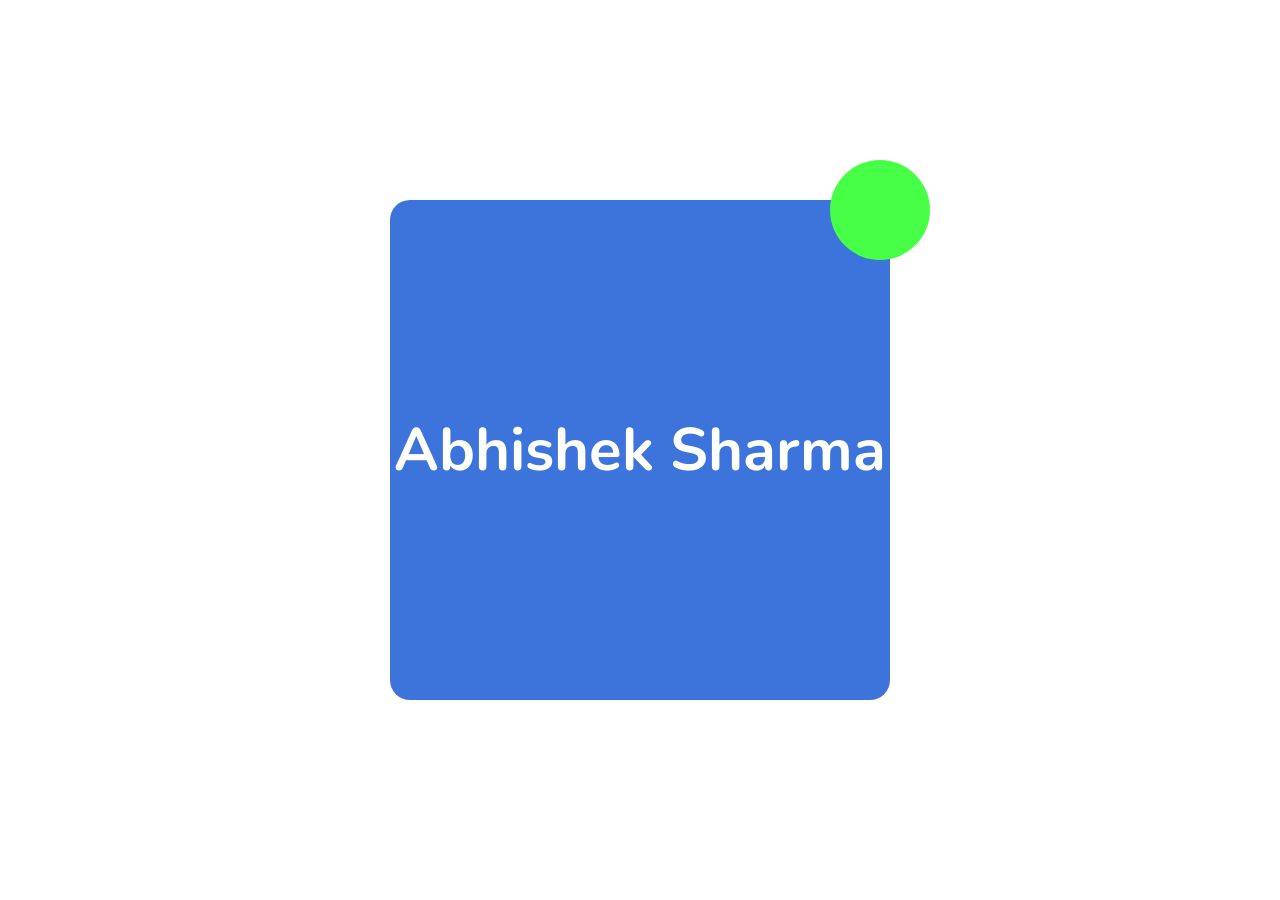
==== index.html @ 6c6282d4 "code_updated" ====
<!DOCTYPE html>
<html lang="en">
<head>
    <meta charset="UTF-8">
    <meta name="viewport" content="width=device-width, initial-scale=1.0">
    <link rel="stylesheet" href="style.css">
    <title>Document</title>
</head>
<body>
    <section class="Main-card">
        <div class="top-circle-card">

        </div>

        <h1 id="name">Abhishek Sharma</h1>
    </section>
</body>
</html>
---- style.css ----
@import url('https://fonts.googleapis.com/css2?family=Nunito:ital,wght@0,200..1000;1,200..1000&display=swap');
*{
    margin: 0;
    padding: 0;

    font-family: "Nunito", sans-serif;
}
body{
    height: 100vh;
    width: 100vw;

    display: flex;
    justify-content: center;
    align-items: center;
}
.Main-card{
    height: 500px;
    width: 500px;
    background: rgb(61, 116, 219);

    position: relative;

    border-radius: 20px;
    display: flex;
    justify-content: center;
    align-items: center;
}
.top-circle-card{
    height: 100px;
    width: 100px;

    background-color: rgb(70, 255, 70);
    border-radius: 50%;

    position: absolute;
    right: -40px;
    top: -40px;
}
#name{
    font-size: 60px;
    color: white;
}
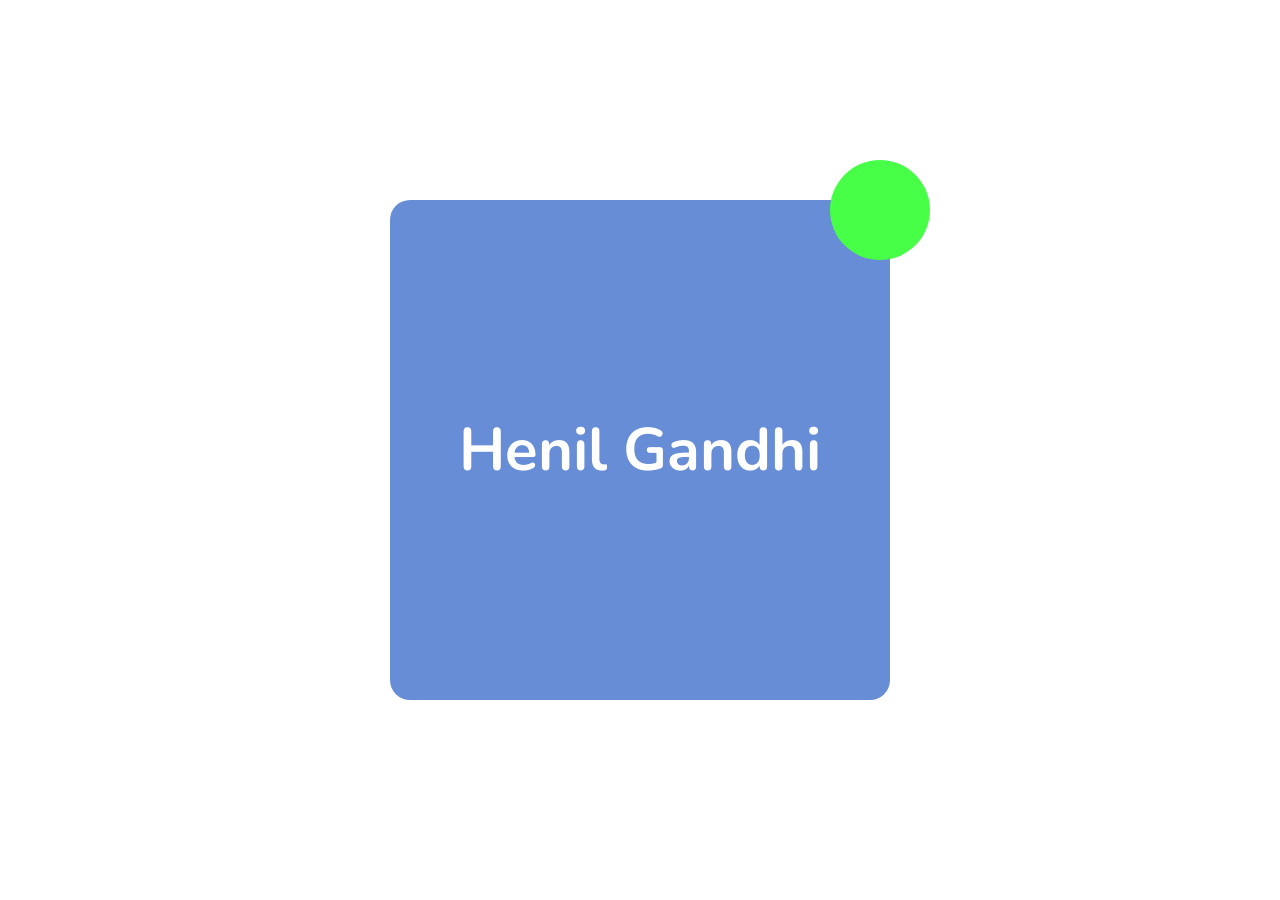
==== commit 87422883: "Updated_code" ====
--- a/index.html
+++ b/index.html
@@ -9,10 +9,8 @@
 <body>
     <section class="Main-card">
         <div class="top-circle-card">
-
         </div>
-
-        <h1 id="name">Abhishek Sharma</h1>
+        <h1 id="name">Henil Gandhi</h1>
     </section>
 </body>
 </html>
--- a/style.css
+++ b/style.css
@@ -16,7 +16,7 @@
 .Main-card{
     height: 500px;
     width: 500px;
-    background: rgb(61, 116, 219);
+    background: rgb(102, 141, 214);
 
     position: relative;
 
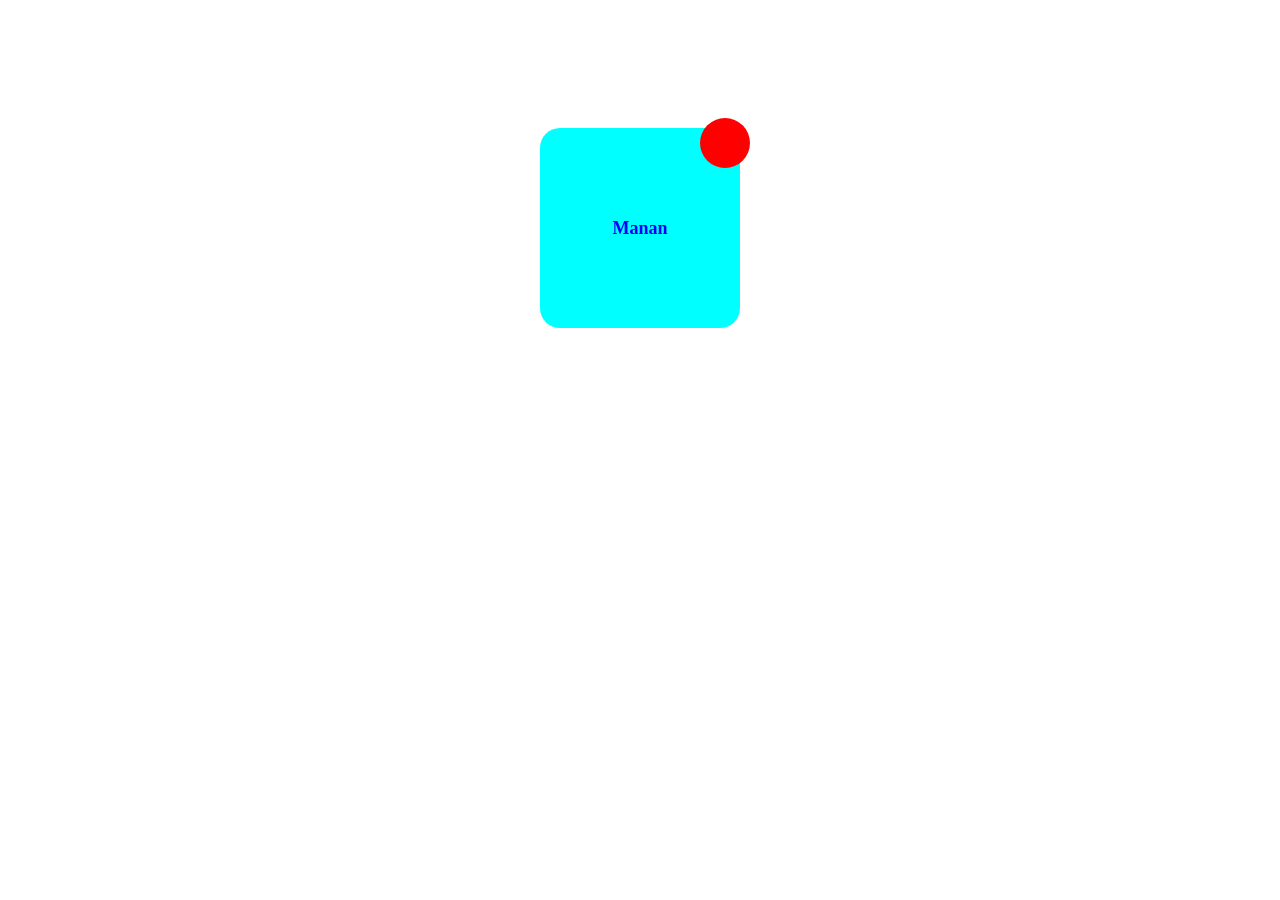
==== commit 727730b7: "Name Added" ====
--- a/index.html
+++ b/index.html
@@ -3,14 +3,55 @@
 <head>
     <meta charset="UTF-8">
     <meta name="viewport" content="width=device-width, initial-scale=1.0">
-    <link rel="stylesheet" href="style.css">
-    <title>Document</title>
+    <title>Assesment/Mock</title>
 </head>
+
+<style>
+    *{
+        padding:0;
+        margin:0;
+    }
+
+    body{
+        margin: 10%;
+        display:flex;
+        position: relative;
+        justify-content: center;        
+    }
+    .first{
+        height: 200px;
+        width: 200px;
+        border-radius: 10%;
+        background-color: aqua;
+        display:flex;
+        position: relative;
+    }
+    .circle{
+         height: 50px;
+         width: 50px;
+         border-radius:50%;
+         background-color: red;
+         display:flex;
+         position: absolute;
+         margin-top: -5%;
+         margin-left: 80%;
+    }
+    p{  
+        width: 200px;
+        display:flex;
+        justify-content: center;
+        align-items: center;
+        font-size: large;
+        color :blue ; 
+        font-weight: 700;
+    }
+</style>
 <body>
-    <section class="Main-card">
-        <div class="top-circle-card">
+    <div class="first">
+         <p>Manan</p>
+        <div class="circle">
+            
         </div>
-        <h1 id="name">Henil Gandhi</h1>
-    </section>
+    </div>
 </body>
 </html>
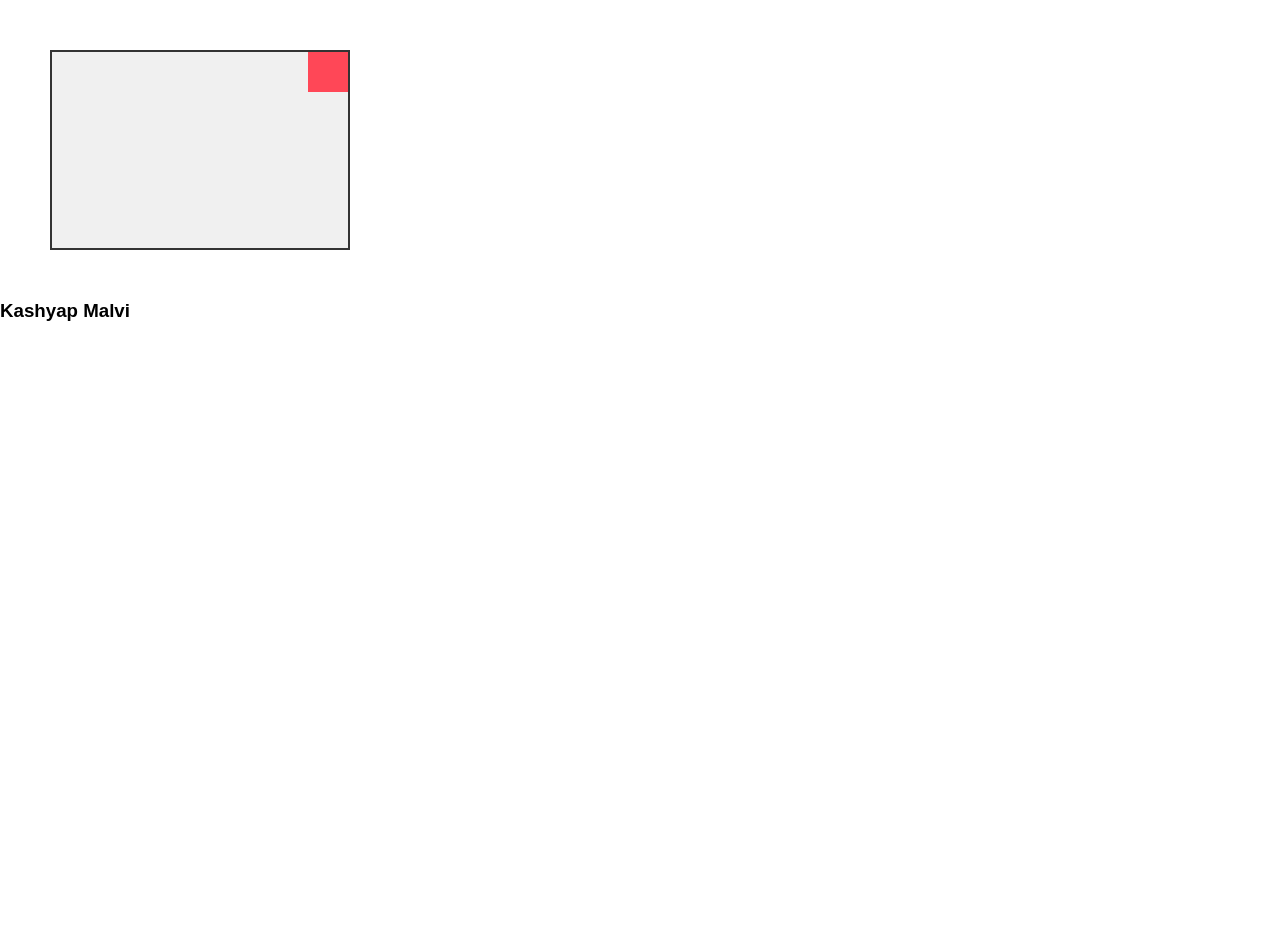
==== commit d5799984: "Merge branch 'main' into new_branch_1" ====
--- a/index.html
+++ b/index.html
@@ -3,55 +3,26 @@
 <head>
     <meta charset="UTF-8">
     <meta name="viewport" content="width=device-width, initial-scale=1.0">
-    <title>Assesment/Mock</title>
+    <title>Document</title>
+    <link rel="stylesheet" href="style.css">
 </head>
+<body>
+    <div class="box">
+        <div class="element"></div>
+    </div>
 
-<style>
-    *{
-        padding:0;
-        margin:0;
-    }
 
-    body{
-        margin: 10%;
-        display:flex;
-        position: relative;
-        justify-content: center;        
-    }
-    .first{
-        height: 200px;
-        width: 200px;
-        border-radius: 10%;
-        background-color: aqua;
-        display:flex;
-        position: relative;
-    }
-    .circle{
-         height: 50px;
-         width: 50px;
-         border-radius:50%;
-         background-color: red;
-         display:flex;
-         position: absolute;
-         margin-top: -5%;
-         margin-left: 80%;
-    }
-    p{  
-        width: 200px;
-        display:flex;
-        justify-content: center;
-        align-items: center;
-        font-size: large;
-        color :blue ; 
-        font-weight: 700;
-    }
-</style>
-<body>
-    <div class="first">
-         <p>Manan</p>
-        <div class="circle">
-            
+    <div class="maindiv">
+
+        <div class="childdiv">
+
         </div>
     </div>
+    <h3>Kashyap Malvi </h3>
+
+    <div class="container">
+        <div class="circle"></div>
+    </div>
+
 </body>
 </html>
--- a/style.css
+++ b/style.css
@@ -0,0 +1,87 @@
+
+* {
+    margin: 0;
+    padding: 0;
+    box-sizing: border-box;
+    font-family: gilroy, sans-serif;
+}
+
+html, body {
+    height: 100vh;
+    width: 100vw;
+}
+
+.box{
+    margin: 50px;
+    position: relative;
+    width: 300px;
+    height: 200px;
+    background-color: #f0f0f0;
+    border: 2px solid #333;
+}
+
+.element{
+    position: absolute;
+    top: 0;
+    right: 0;
+    width: 40px;
+    height: 40px;
+    background-color: #ff4757;
+
+*{
+    margin: 0;
+    padding: 0;
+}
+
+.maindiv{
+    margin-top: 100px;
+    margin-left: 100px;
+    height: 200px;
+    width: 200px;
+    background-color: red;
+    position: relative;
+    display: flex;
+    justify-content: end;
+    
+   
+}
+
+.childdiv{
+    margin-top: -10%;
+    margin-right:-10%;
+    border-radius: 50%;
+    position: absolute;
+    display: flex;
+    
+    background: green;
+    height: 50px;
+    width: 50px;
+    border: 1px solid black;
+}
+
+h3{
+    margin-left: 9%
+body{
+    display: flex;
+    justify-content: center;
+    align-items: center;
+    height: 80vh;
+}
+
+.container{
+    height: 200px;
+    width: 200px;
+    background-color: rgb(255, 64, 64);
+    border-radius: 15px;
+    position: relative;
+}
+
+.circle{
+    position: absolute;
+    height: 50px;
+    width: 50px;
+    background-color: rgb(65, 65, 173);
+    border-radius: 50%;
+    right: -20px;
+    top: -20px;
+}
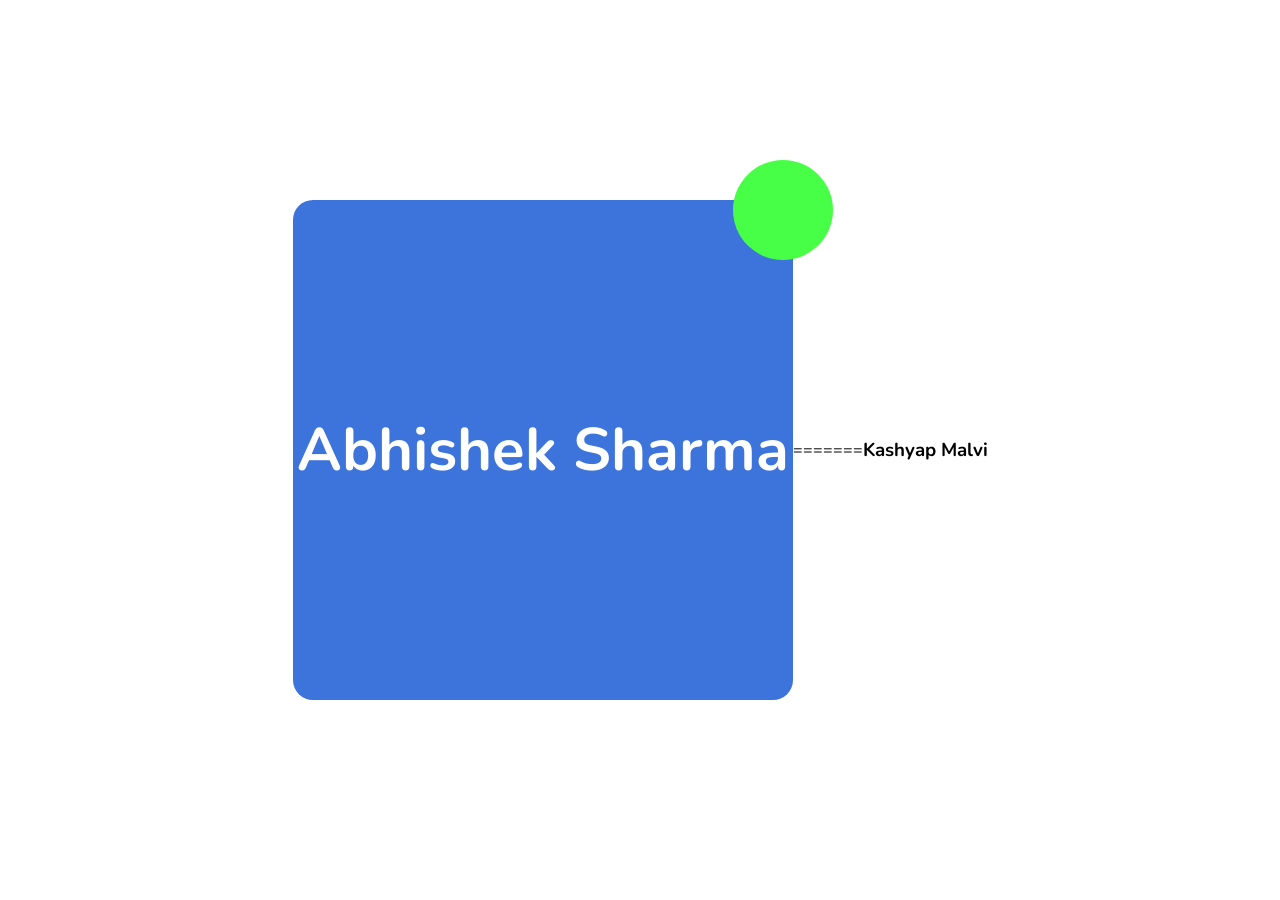
==== commit 9aab319a: "Merge branch 'main' into new_updated" ====
--- a/index.html
+++ b/index.html
@@ -3,13 +3,23 @@
 <head>
     <meta charset="UTF-8">
     <meta name="viewport" content="width=device-width, initial-scale=1.0">
+
+    <link rel="stylesheet" href="style.css">
+    <title>Document</title>
+</head>
+<body>
+    <section class="Main-card">
+        <div class="top-circle-card">
+
+        </div>
+
+        <h1 id="name">Abhishek Sharma</h1>
+    </section>
+=======
     <title>Document</title>
     <link rel="stylesheet" href="style.css">
 </head>
 <body>
-    <div class="box">
-        <div class="element"></div>
-    </div>
 
 
     <div class="maindiv">
@@ -24,5 +34,6 @@
         <div class="circle"></div>
     </div>
 
+
 </body>
 </html>
--- a/style.css
+++ b/style.css
@@ -1,32 +1,46 @@
 
-* {
+@import url('https://fonts.googleapis.com/css2?family=Nunito:ital,wght@0,200..1000;1,200..1000&display=swap');
+*{
     margin: 0;
     padding: 0;
-    box-sizing: border-box;
-    font-family: gilroy, sans-serif;
+
+    font-family: "Nunito", sans-serif;
 }
-
-html, body {
+body{
     height: 100vh;
     width: 100vw;
+
+    display: flex;
+    justify-content: center;
+    align-items: center;
 }
+.Main-card{
+    height: 500px;
+    width: 500px;
+    background: rgb(61, 116, 219);
 
-.box{
-    margin: 50px;
     position: relative;
-    width: 300px;
-    height: 200px;
-    background-color: #f0f0f0;
-    border: 2px solid #333;
+
+    border-radius: 20px;
+    display: flex;
+    justify-content: center;
+    align-items: center;
 }
+.top-circle-card{
+    height: 100px;
+    width: 100px;
 
-.element{
+    background-color: rgb(70, 255, 70);
+    border-radius: 50%;
+
     position: absolute;
-    top: 0;
-    right: 0;
-    width: 40px;
-    height: 40px;
-    background-color: #ff4757;
+    right: -40px;
+    top: -40px;
+}
+#name{
+    font-size: 60px;
+    color: white;
+
 
 *{
     margin: 0;
@@ -84,4 +98,5 @@
     border-radius: 50%;
     right: -20px;
     top: -20px;
+
 }
--- a/style.css
+++ b/style.css
@@ -1,32 +1,46 @@
 
-* {
+@import url('https://fonts.googleapis.com/css2?family=Nunito:ital,wght@0,200..1000;1,200..1000&display=swap');
+*{
     margin: 0;
     padding: 0;
-    box-sizing: border-box;
-    font-family: gilroy, sans-serif;
+
+    font-family: "Nunito", sans-serif;
 }
-
-html, body {
+body{
     height: 100vh;
     width: 100vw;
+
+    display: flex;
+    justify-content: center;
+    align-items: center;
 }
+.Main-card{
+    height: 500px;
+    width: 500px;
+    background: rgb(61, 116, 219);
 
-.box{
-    margin: 50px;
     position: relative;
-    width: 300px;
-    height: 200px;
-    background-color: #f0f0f0;
-    border: 2px solid #333;
+
+    border-radius: 20px;
+    display: flex;
+    justify-content: center;
+    align-items: center;
 }
+.top-circle-card{
+    height: 100px;
+    width: 100px;
 
-.element{
+    background-color: rgb(70, 255, 70);
+    border-radius: 50%;
+
     position: absolute;
-    top: 0;
-    right: 0;
-    width: 40px;
-    height: 40px;
-    background-color: #ff4757;
+    right: -40px;
+    top: -40px;
+}
+#name{
+    font-size: 60px;
+    color: white;
+
 
 *{
     margin: 0;
@@ -84,4 +98,5 @@
     border-radius: 50%;
     right: -20px;
     top: -20px;
+
 }
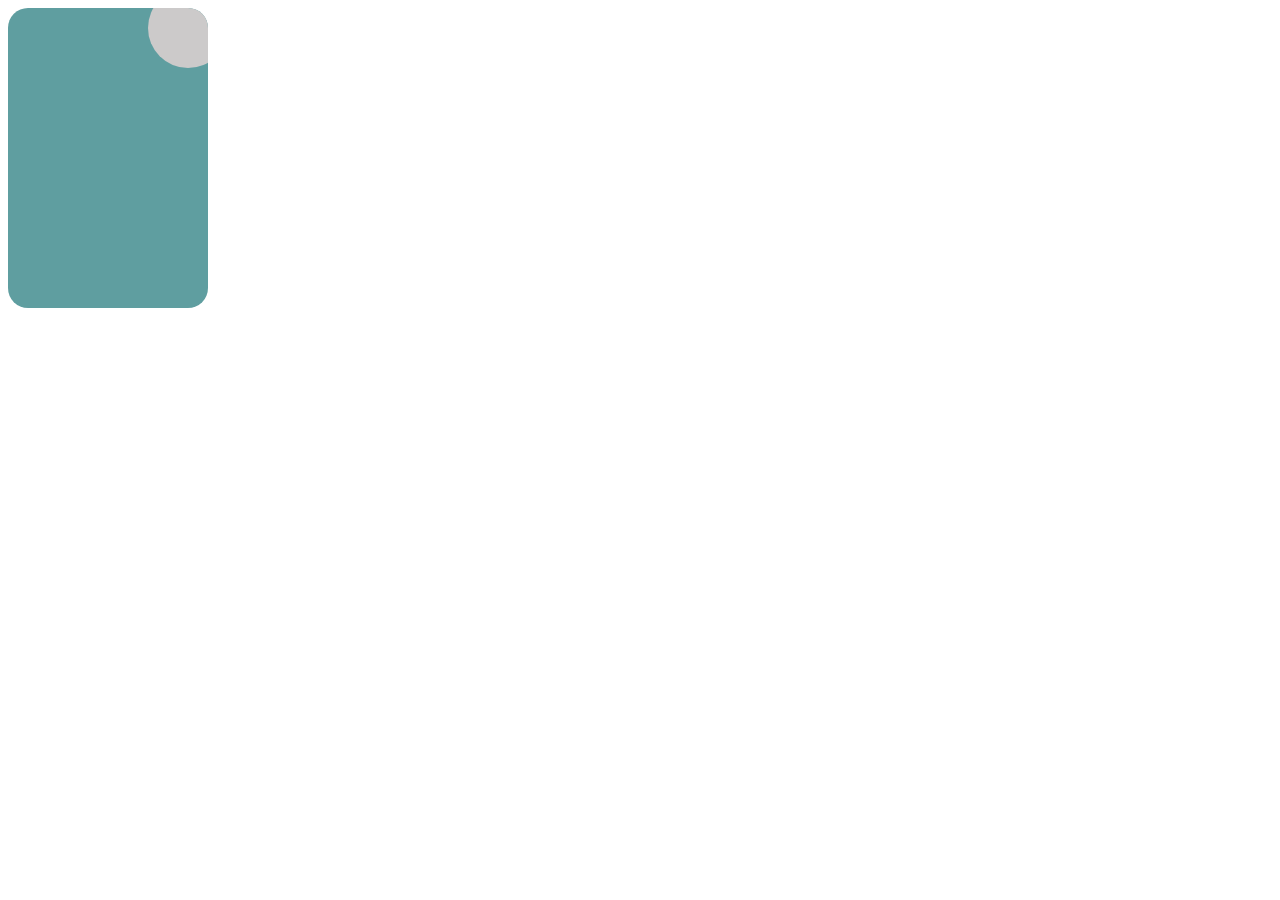
==== commit b84bbfc2: "Merge 0b48c223d477b399946b5e087008b2995861576c into 0dd3555ec5674883beabc17fecfc3a719c8070bb" ====
--- a/index.html
+++ b/index.html
@@ -3,37 +3,15 @@
 <head>
     <meta charset="UTF-8">
     <meta name="viewport" content="width=device-width, initial-scale=1.0">
-
     <link rel="stylesheet" href="style.css">
-    <title>Document</title>
+    <title>card</title>
 </head>
 <body>
-    <section class="Main-card">
-        <div class="top-circle-card">
+    <div class="contaner-parent">
+                     <div class="circle">
 
-        </div>
-
-        <h1 id="name">Abhishek Sharma</h1>
-    </section>
-=======
-    <title>Document</title>
-    <link rel="stylesheet" href="style.css">
-</head>
-<body>
-
-
-    <div class="maindiv">
-
-        <div class="childdiv">
-
-        </div>
+                    </div>
+           
     </div>
-    <h3>Kashyap Malvi </h3>
-
-    <div class="container">
-        <div class="circle"></div>
-    </div>
-
-
 </body>
 </html>
--- a/style.css
+++ b/style.css
@@ -1,102 +1,20 @@
-
-@import url('https://fonts.googleapis.com/css2?family=Nunito:ital,wght@0,200..1000;1,200..1000&display=swap');
-*{
-    margin: 0;
-    padding: 0;
-
-    font-family: "Nunito", sans-serif;
+.contaner-parent{
+     height: 300px;
+     width: 200px;
+     background-color: cadetblue;
+     border-radius: 20px;
+     overflow: hidden;
 }
-body{
-    height: 100vh;
-    width: 100vw;
-
-    display: flex;
-    justify-content: center;
-    align-items: center;
-}
-.Main-card{
-    height: 500px;
-    width: 500px;
-    background: rgb(61, 116, 219);
-
-    position: relative;
-
-    border-radius: 20px;
-    display: flex;
-    justify-content: center;
-    align-items: center;
-}
-.top-circle-card{
-    height: 100px;
-    width: 100px;
-
-    background-color: rgb(70, 255, 70);
-    border-radius: 50%;
-
-    position: absolute;
-    right: -40px;
-    top: -40px;
-}
-#name{
-    font-size: 60px;
-    color: white;
 
 
-*{
-    margin: 0;
-    padding: 0;
-}
-
-.maindiv{
-    margin-top: 100px;
-    margin-left: 100px;
-    height: 200px;
-    width: 200px;
-    background-color: red;
-    position: relative;
-    display: flex;
-    justify-content: end;
-    
-   
-}
-
-.childdiv{
-    margin-top: -10%;
-    margin-right:-10%;
-    border-radius: 50%;
-    position: absolute;
-    display: flex;
-    
-    background: green;
-    height: 50px;
-    width: 50px;
-    border: 1px solid black;
-}
-
-h3{
-    margin-left: 9%
-body{
-    display: flex;
-    justify-content: center;
-    align-items: center;
-    height: 80vh;
-}
-
-.container{
-    height: 200px;
-    width: 200px;
-    background-color: rgb(255, 64, 64);
-    border-radius: 15px;
-    position: relative;
-}
 
 .circle{
-    position: absolute;
-    height: 50px;
-    width: 50px;
-    background-color: rgb(65, 65, 173);
+    height: 80px;
+    width: 80px;
+    position: relative;
     border-radius: 50%;
-    right: -20px;
+    background-color: rgb(204, 202, 202);
+    left: 140px;
     top: -20px;
 
 }
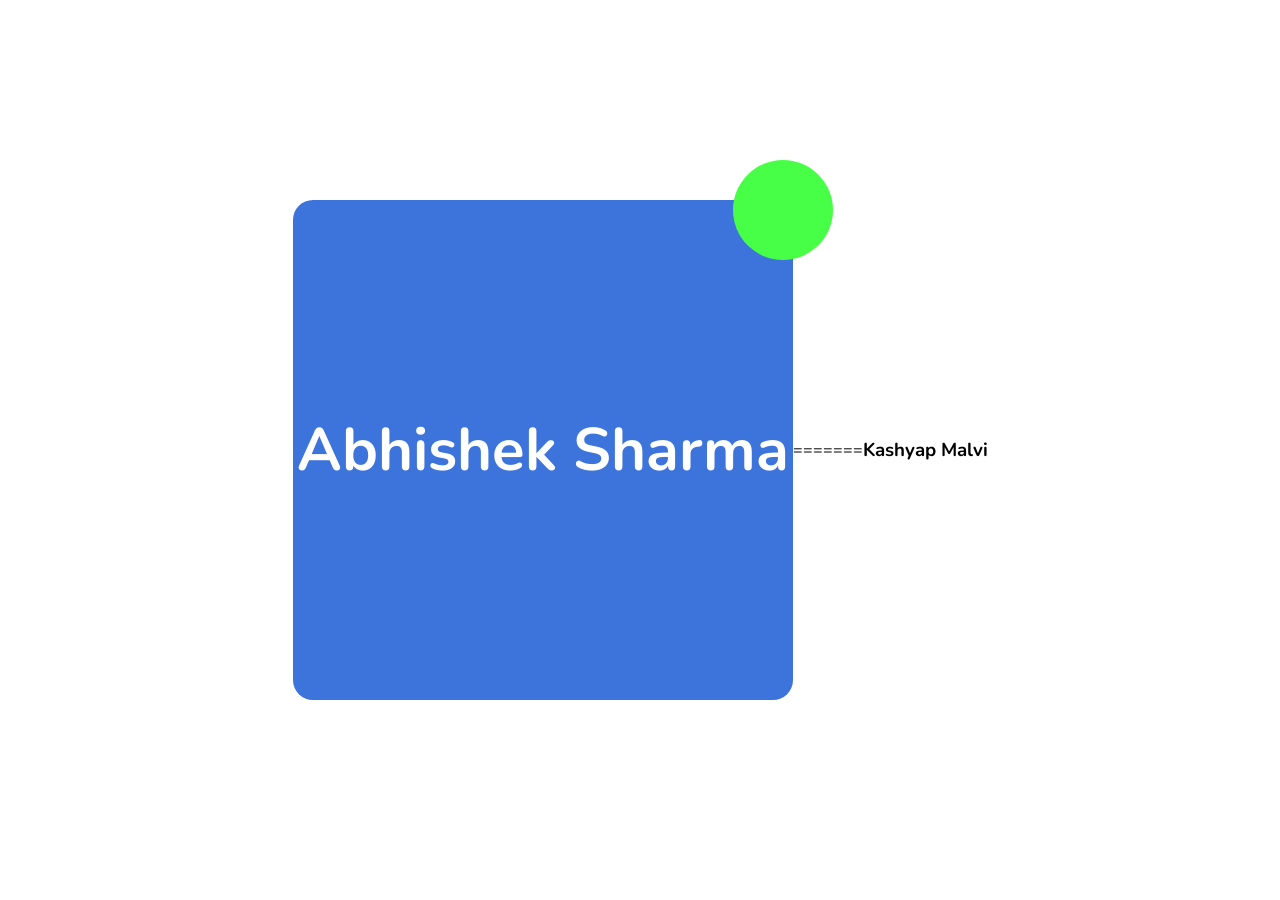
==== commit f2b30899: "Merge 9aab319ac6e0798bda71d7b09fa842d76fb50cc1 into 0dd3555ec5674883beabc17fecfc3a719c8070bb" ====
--- a/index.html
+++ b/index.html
@@ -3,15 +3,37 @@
 <head>
     <meta charset="UTF-8">
     <meta name="viewport" content="width=device-width, initial-scale=1.0">
+
     <link rel="stylesheet" href="style.css">
-    <title>card</title>
+    <title>Document</title>
 </head>
 <body>
-    <div class="contaner-parent">
-                     <div class="circle">
+    <section class="Main-card">
+        <div class="top-circle-card">
 
-                    </div>
-           
+        </div>
+
+        <h1 id="name">Abhishek Sharma</h1>
+    </section>
+=======
+    <title>Document</title>
+    <link rel="stylesheet" href="style.css">
+</head>
+<body>
+
+
+    <div class="maindiv">
+
+        <div class="childdiv">
+
+        </div>
     </div>
+    <h3>Kashyap Malvi </h3>
+
+    <div class="container">
+        <div class="circle"></div>
+    </div>
+
+
 </body>
 </html>
--- a/style.css
+++ b/style.css
@@ -1,20 +1,102 @@
-.contaner-parent{
-     height: 300px;
-     width: 200px;
-     background-color: cadetblue;
-     border-radius: 20px;
-     overflow: hidden;
+
+@import url('https://fonts.googleapis.com/css2?family=Nunito:ital,wght@0,200..1000;1,200..1000&display=swap');
+*{
+    margin: 0;
+    padding: 0;
+
+    font-family: "Nunito", sans-serif;
+}
+body{
+    height: 100vh;
+    width: 100vw;
+
+    display: flex;
+    justify-content: center;
+    align-items: center;
+}
+.Main-card{
+    height: 500px;
+    width: 500px;
+    background: rgb(61, 116, 219);
+
+    position: relative;
+
+    border-radius: 20px;
+    display: flex;
+    justify-content: center;
+    align-items: center;
+}
+.top-circle-card{
+    height: 100px;
+    width: 100px;
+
+    background-color: rgb(70, 255, 70);
+    border-radius: 50%;
+
+    position: absolute;
+    right: -40px;
+    top: -40px;
+}
+#name{
+    font-size: 60px;
+    color: white;
+
+
+*{
+    margin: 0;
+    padding: 0;
 }
 
+.maindiv{
+    margin-top: 100px;
+    margin-left: 100px;
+    height: 200px;
+    width: 200px;
+    background-color: red;
+    position: relative;
+    display: flex;
+    justify-content: end;
+    
+   
+}
 
+.childdiv{
+    margin-top: -10%;
+    margin-right:-10%;
+    border-radius: 50%;
+    position: absolute;
+    display: flex;
+    
+    background: green;
+    height: 50px;
+    width: 50px;
+    border: 1px solid black;
+}
+
+h3{
+    margin-left: 9%
+body{
+    display: flex;
+    justify-content: center;
+    align-items: center;
+    height: 80vh;
+}
+
+.container{
+    height: 200px;
+    width: 200px;
+    background-color: rgb(255, 64, 64);
+    border-radius: 15px;
+    position: relative;
+}
 
 .circle{
-    height: 80px;
-    width: 80px;
-    position: relative;
+    position: absolute;
+    height: 50px;
+    width: 50px;
+    background-color: rgb(65, 65, 173);
     border-radius: 50%;
-    background-color: rgb(204, 202, 202);
-    left: 140px;
+    right: -20px;
     top: -20px;
 
 }
--- a/style.css
+++ b/style.css
@@ -1,20 +1,102 @@
-.contaner-parent{
-     height: 300px;
-     width: 200px;
-     background-color: cadetblue;
-     border-radius: 20px;
-     overflow: hidden;
+
+@import url('https://fonts.googleapis.com/css2?family=Nunito:ital,wght@0,200..1000;1,200..1000&display=swap');
+*{
+    margin: 0;
+    padding: 0;
+
+    font-family: "Nunito", sans-serif;
+}
+body{
+    height: 100vh;
+    width: 100vw;
+
+    display: flex;
+    justify-content: center;
+    align-items: center;
+}
+.Main-card{
+    height: 500px;
+    width: 500px;
+    background: rgb(61, 116, 219);
+
+    position: relative;
+
+    border-radius: 20px;
+    display: flex;
+    justify-content: center;
+    align-items: center;
+}
+.top-circle-card{
+    height: 100px;
+    width: 100px;
+
+    background-color: rgb(70, 255, 70);
+    border-radius: 50%;
+
+    position: absolute;
+    right: -40px;
+    top: -40px;
+}
+#name{
+    font-size: 60px;
+    color: white;
+
+
+*{
+    margin: 0;
+    padding: 0;
 }
 
+.maindiv{
+    margin-top: 100px;
+    margin-left: 100px;
+    height: 200px;
+    width: 200px;
+    background-color: red;
+    position: relative;
+    display: flex;
+    justify-content: end;
+    
+   
+}
 
+.childdiv{
+    margin-top: -10%;
+    margin-right:-10%;
+    border-radius: 50%;
+    position: absolute;
+    display: flex;
+    
+    background: green;
+    height: 50px;
+    width: 50px;
+    border: 1px solid black;
+}
+
+h3{
+    margin-left: 9%
+body{
+    display: flex;
+    justify-content: center;
+    align-items: center;
+    height: 80vh;
+}
+
+.container{
+    height: 200px;
+    width: 200px;
+    background-color: rgb(255, 64, 64);
+    border-radius: 15px;
+    position: relative;
+}
 
 .circle{
-    height: 80px;
-    width: 80px;
-    position: relative;
+    position: absolute;
+    height: 50px;
+    width: 50px;
+    background-color: rgb(65, 65, 173);
     border-radius: 50%;
-    background-color: rgb(204, 202, 202);
-    left: 140px;
+    right: -20px;
     top: -20px;
 
 }
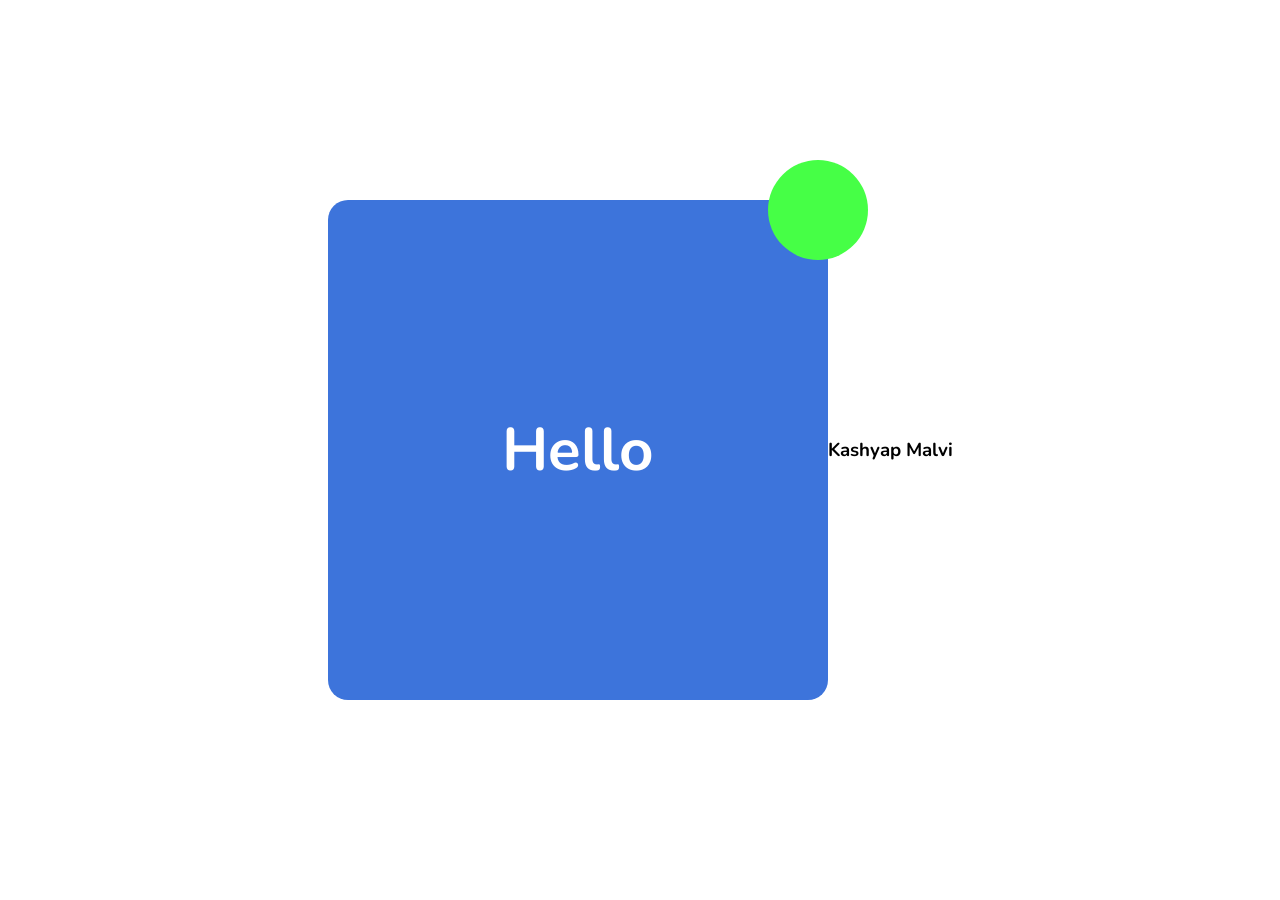
==== commit e388b2d1: "Merge 94d9fc244555f529576b515445db91ab0fae075c into 0dd3555ec5674883beabc17fecfc3a719c8070bb" ====
--- a/index.html
+++ b/index.html
@@ -4,7 +4,7 @@
     <meta charset="UTF-8">
     <meta name="viewport" content="width=device-width, initial-scale=1.0">
 
-    <link rel="stylesheet" href="style.css">
+    <link rel="stylesheet" href="index.css">
     <title>Document</title>
 </head>
 <body>
@@ -13,9 +13,9 @@
 
         </div>
 
-        <h1 id="name">Abhishek Sharma</h1>
+        <h1 id="name">Hello</h1>
     </section>
-=======
+
     <title>Document</title>
     <link rel="stylesheet" href="style.css">
 </head>
@@ -34,6 +34,5 @@
         <div class="circle"></div>
     </div>
 
-
 </body>
 </html>
--- a/index.css
+++ b/index.css
@@ -0,0 +1,43 @@
+@import url('https://fonts.googleapis.com/css2?family=Nunito:ital,wght@0,200..1000;1,200..1000&display=swap');
+*{
+    margin: 0;
+    padding: 0;
+
+    font-family: "Nunito", sans-serif;
+}
+body{
+    height: 100vh;
+    width: 100vw;
+
+    display: flex;
+    justify-content: center;
+    align-items: center;
+}
+.Main-card{
+    height: 500px;
+    width: 500px;
+    background: rgb(205, 102, 198);
+
+    position: relative;
+
+    border-radius: 20px;
+    display: flex;
+    justify-content: center;
+    align-items: center;
+}
+.top-circle-card{
+    height: 100px;
+    width: 100px;
+
+    background-color: rgb(26, 72, 26);
+    border-radius: 50%;
+
+    position: absolute;
+    right: -40px;
+    top: -40px;
+}
+#name{
+    font-size: 60px;
+    color: white;
+    
+}
